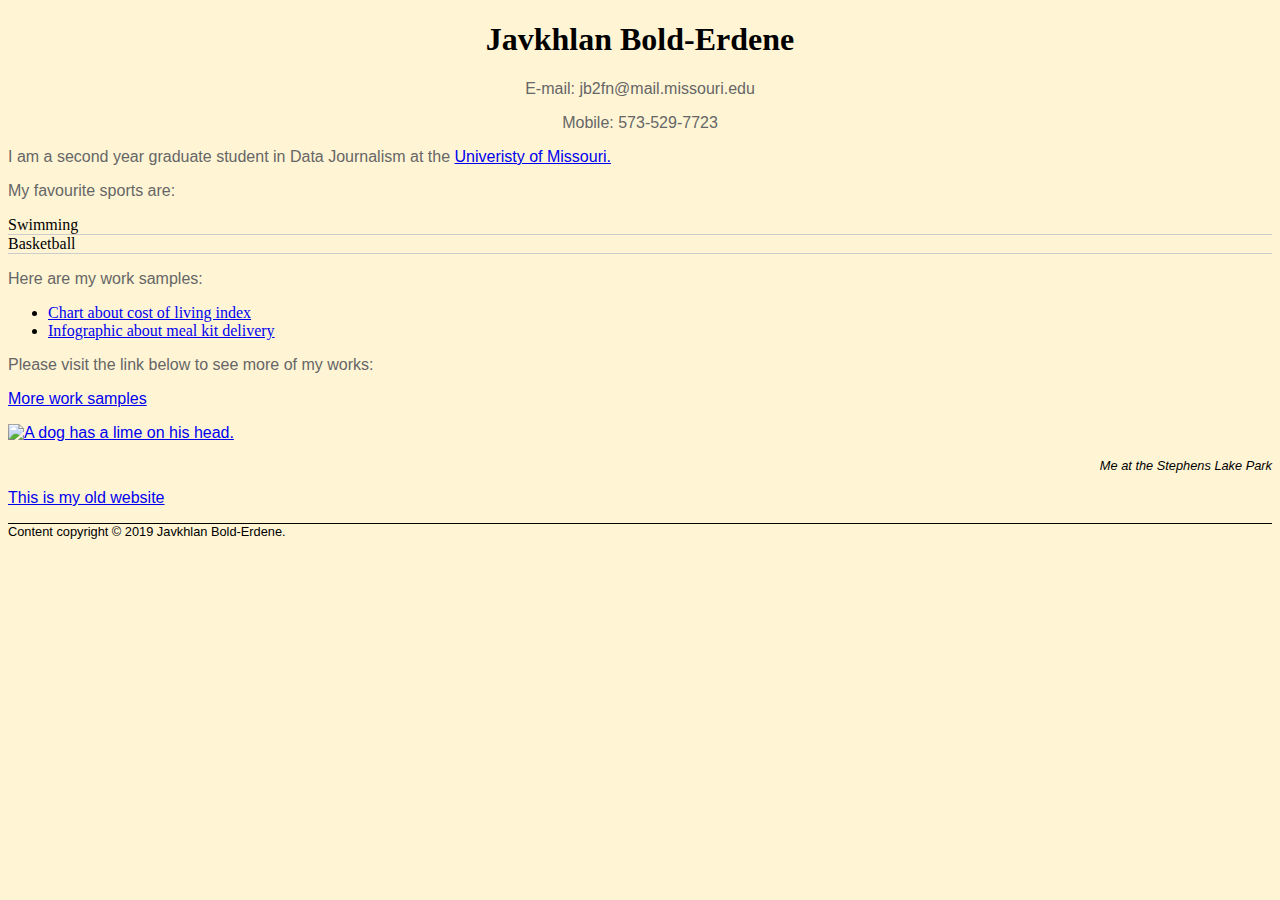
==== index.html @ f5b832ef "html fixed" ====
<!DOCTYPE html PUBLIC "-//W3C//DTD XHTML 1.0 Transitional//EN"
   "http://www.w3.org/TR/xhtml1/DTD/xhtml1-transitional.dtd">

   <html xmlns="http://www.w3.org/1999/xhtml">

<head>
<title>Javkhlan's website</title>
<meta http-equiv="content-type" content="text/html;charset=utf-8" />
<meta name="viewport" content="width=device-width, initial-scale=1"/>
<link rel="stylesheet" type="text/css" href="style.css"/>

  <meta http-equiv="content-type" content="text/html;charset=utf-8" />
</head>

  <body>
      <h1>Javkhlan Bold-Erdene</h1>
      <p style="text-align: center;">E-mail: jb2fn@mail.missouri.edu</p>
      <p style="text-align: center;">Mobile: 573-529-7723</p>
      <p> I am a second year graduate student in Data Journalism at the <a href="https://missouri.edu/" target="_blank">Univeristy of Missouri.</a></p>
      <p>My favourite sports are:</p>
      <div id="container">
          <ul id="nav">
              <li>Swimming</li>
              <li>Basketball</li>
          </ul>
        </div>

      <p>Here are my work samples: </p>
      <div id="header">
          <ul class="nav">
              <li><a href="http://www.missouribusinessalert.com/wp-content/uploads/2019/07/graphic-cost-of-living-by-state.png" target="_blank">Chart about cost of living index</a></li>
              <li><a href="https://www.columbiamissourian.com/visuals/graphics/hungry-at-home-meal-kit-delivery-brings-nom-noms-to/pdf_3a2be656-362d-11e9-9f72-33cf1cd42a8c.html" target="_blank">Infographic about meal kit delivery</a></li>
          </ul>
        </div>
      <p>Please visit the link below to see more of my works:</p><p><a href="secondpage.html" target="_blank">More work samples</a></p>
      <p><a href ="mailto:jb2fn@mail.missouri.edu"><img src="images/photo.jpg" alt="A dog has a lime on his head." width="300px"/></a></p>
        <p class="caption">Me at the Stephens Lake Park</p>
      <p><a href="oldindex.html" target="_blank">This is my old website</a></p>
      <p id="footer">Content copyright &copy; 2019 Javkhlan Bold-Erdene.</p>
    </body>
</html>
---- style.css ----
/*styles go here*/

/* p {
  color: red;
} */

p {
  color: #666666;
  font-family: Helvetica, Arial, sans-serif;
}

h1 {
  font-family: Georgia, "Times New Roman", serif;
  text-align: center;
}

h2 {
  font-family: Georgia, "Times New Roman", serif;
  text-align: center
}

body {
  background-color: #FFF5D5;
}

#nav {
  padding: 0;
  list-style-type: none;
}

#nav li {
  border-bottom: 1px solid #ccc;
}

#nav a:link, #nav a:visited {
  display: block;
  color: #fff;
  background-color: #98bf21;
  font-weight: bold;
  text-align: center;
  text-decoration: none;
  font-family: Helvetica, Arial, sans-serif;
  padding: 4px;
}

#nav a:hover, #nav a:visited {
  background-color: #7a911a;
}

.caption {
  font-family: Helvetica, "Times New Roman", serif;
  color: black;
  font-style: italic;
  text-align: right;
  font-size: 0.8em;
  margin-top: 0;
}

#footer {
  color: black;
  font-family: Helvetica, "Times New Roman", serif;
  font-size: 0.8em;
  border-top: 1px solid black;
}

img {
  border: none;
}
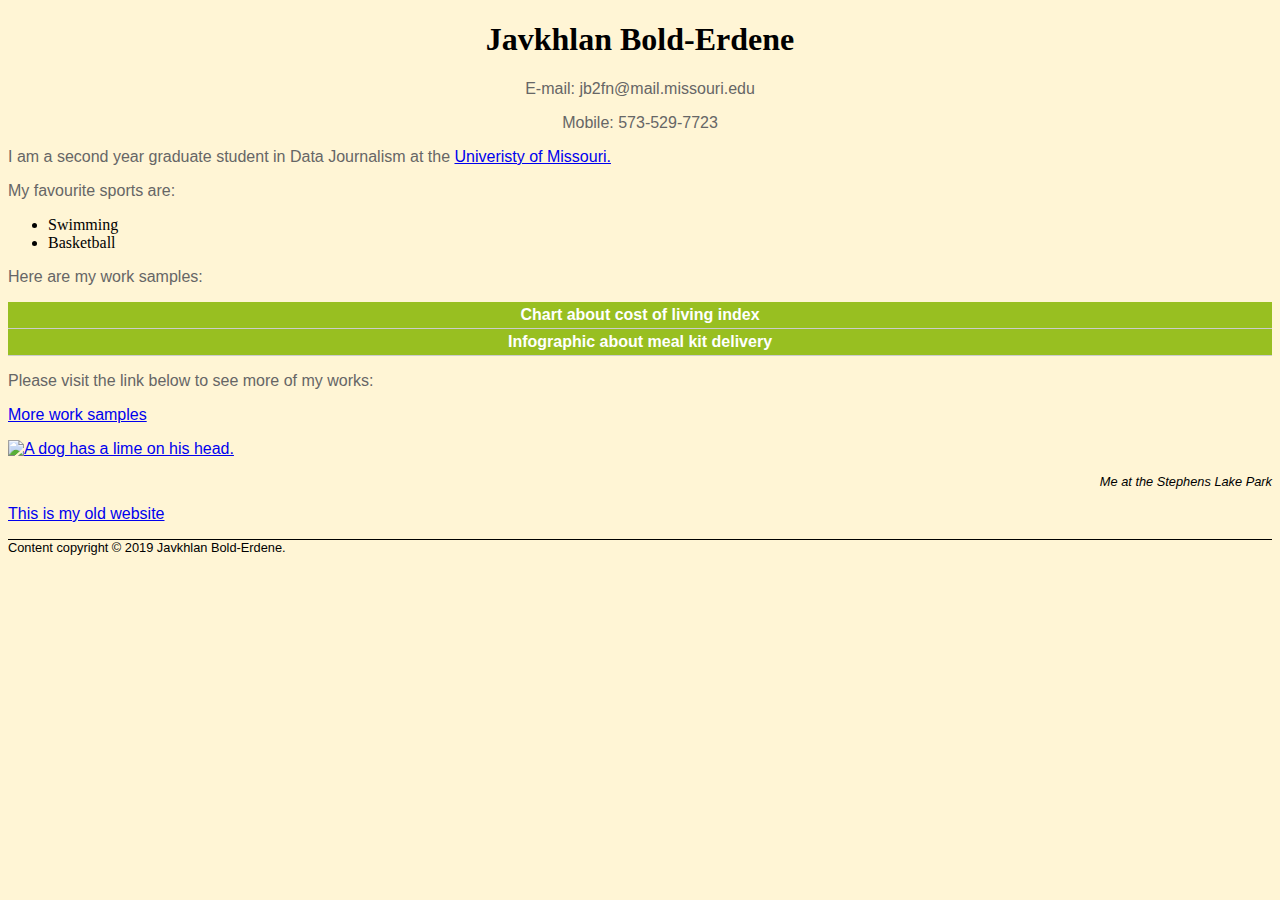
==== commit 245a52ff: "update index" ====
--- a/index.html
+++ b/index.html
@@ -19,19 +19,17 @@
       <p> I am a second year graduate student in Data Journalism at the <a href="https://missouri.edu/" target="_blank">Univeristy of Missouri.</a></p>
       <p>My favourite sports are:</p>
       <div id="container">
-          <ul id="nav">
+          <ul>
               <li>Swimming</li>
               <li>Basketball</li>
           </ul>
         </div>
 
       <p>Here are my work samples: </p>
-      <div id="header">
-          <ul class="nav">
+          <ul id="nav">
               <li><a href="http://www.missouribusinessalert.com/wp-content/uploads/2019/07/graphic-cost-of-living-by-state.png" target="_blank">Chart about cost of living index</a></li>
               <li><a href="https://www.columbiamissourian.com/visuals/graphics/hungry-at-home-meal-kit-delivery-brings-nom-noms-to/pdf_3a2be656-362d-11e9-9f72-33cf1cd42a8c.html" target="_blank">Infographic about meal kit delivery</a></li>
           </ul>
-        </div>
       <p>Please visit the link below to see more of my works:</p><p><a href="secondpage.html" target="_blank">More work samples</a></p>
       <p><a href ="mailto:jb2fn@mail.missouri.edu"><img src="images/photo.jpg" alt="A dog has a lime on his head." width="300px"/></a></p>
         <p class="caption">Me at the Stephens Lake Park</p>
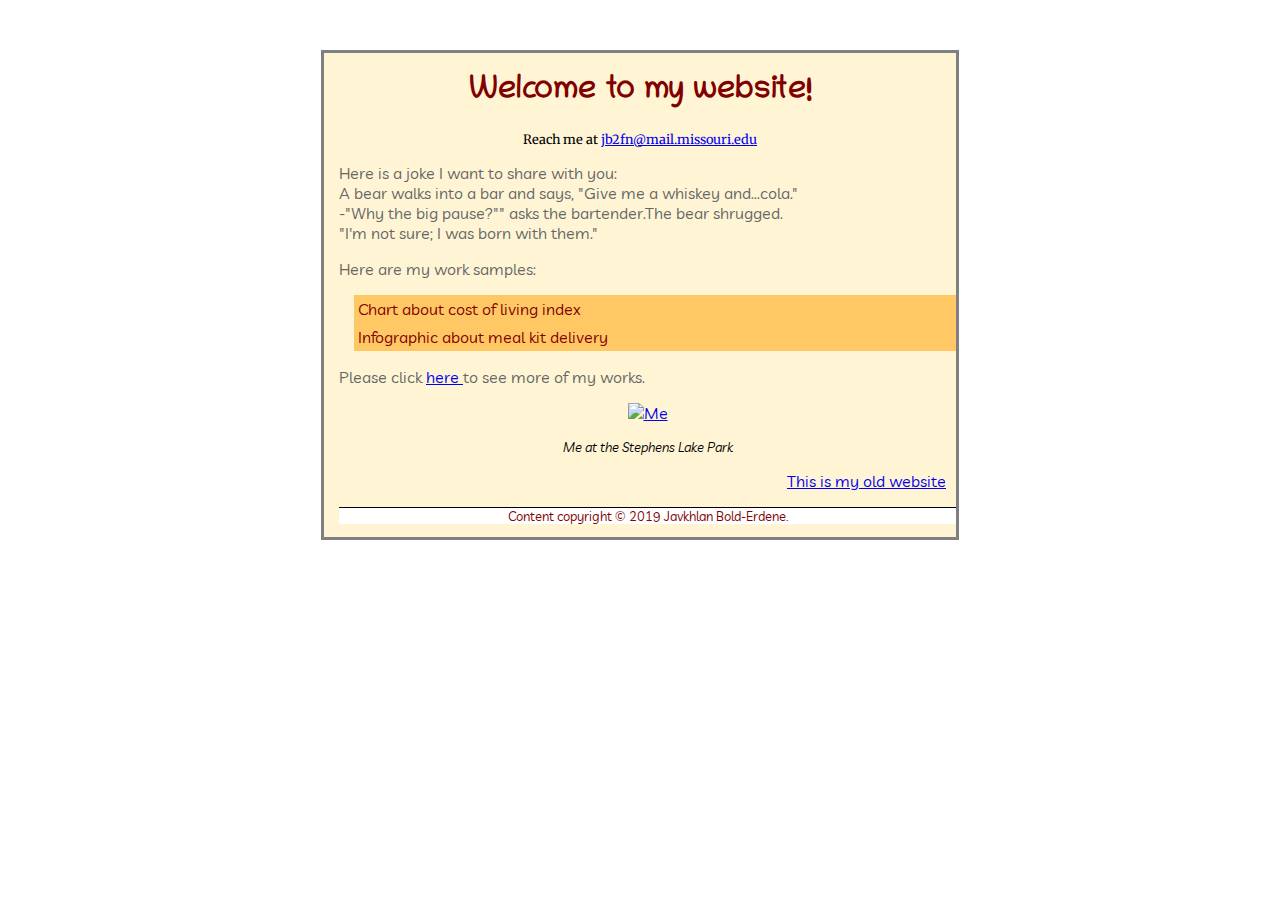
==== commit 1a6872bd: "Added fonts" ====
--- a/index.html
+++ b/index.html
@@ -4,36 +4,31 @@
    <html xmlns="http://www.w3.org/1999/xhtml">
 
 <head>
-<title>Javkhlan's website</title>
-<meta http-equiv="content-type" content="text/html;charset=utf-8" />
-<meta name="viewport" content="width=device-width, initial-scale=1"/>
-<link rel="stylesheet" type="text/css" href="style.css"/>
-
+  <title>Javkhlan's website</title>
   <meta http-equiv="content-type" content="text/html;charset=utf-8" />
+  <meta name="viewport" content="width=device-width, initial-scale=1"/>
+  <link href="https://fonts.googleapis.com/css?family=Arimo:400,700&display=swap" rel="stylesheet"/>
+  <link href="https://fonts.googleapis.com/css?family=Titillium+Web:400,700&display=swap" rel="stylesheet"/>
+  <link href="https://fonts.googleapis.com/css?family=Livvic:400,700&display;swap" rel="stylesheet"/>
+  <link href="https://fonts.googleapis.com/css?family=Chilanka|Merriweather&display=swap" rel="stylesheet">
+  <link rel="stylesheet" type="text/css" href="style.css"/>
 </head>
 
   <body>
-      <h1>Javkhlan Bold-Erdene</h1>
-      <p style="text-align: center;">E-mail: jb2fn@mail.missouri.edu</p>
-      <p style="text-align: center;">Mobile: 573-529-7723</p>
-      <p> I am a second year graduate student in Data Journalism at the <a href="https://missouri.edu/" target="_blank">Univeristy of Missouri.</a></p>
-      <p>My favourite sports are:</p>
-      <div id="container">
-          <ul>
-              <li>Swimming</li>
-              <li>Basketball</li>
-          </ul>
-        </div>
-
+    <div id="div">
+      <h1>Welcome to my website!</h1>
+      <h2>Reach me at <a href ="mailto:jb2fn@mail.missouri.edu">jb2fn@mail.missouri.edu</a></h2>
+      <p> Here is a joke I want to share with you: <br/> A bear walks into a bar and says, "Give me a whiskey and...cola." <br/>-"Why the big pause?"" asks the bartender.The bear shrugged. <br/>"I'm not sure; I was born with them."</p>
       <p>Here are my work samples: </p>
           <ul id="nav">
               <li><a href="http://www.missouribusinessalert.com/wp-content/uploads/2019/07/graphic-cost-of-living-by-state.png" target="_blank">Chart about cost of living index</a></li>
               <li><a href="https://www.columbiamissourian.com/visuals/graphics/hungry-at-home-meal-kit-delivery-brings-nom-noms-to/pdf_3a2be656-362d-11e9-9f72-33cf1cd42a8c.html" target="_blank">Infographic about meal kit delivery</a></li>
           </ul>
-      <p>Please visit the link below to see more of my works:</p><p><a href="secondpage.html" target="_blank">More work samples</a></p>
-      <p><a href ="mailto:jb2fn@mail.missouri.edu"><img src="images/photo.jpg" alt="A dog has a lime on his head." width="300px"/></a></p>
-        <p class="caption">Me at the Stephens Lake Park</p>
-      <p><a href="oldindex.html" target="_blank">This is my old website</a></p>
+      <p>Please click <a href="secondpage.html"> here </a>to see more of my works.</p>
+      <p id="img"><a href ="mailto:jb2fn@mail.missouri.edu"><img src="images/photo.JPG" alt="Me" width="200px"/></a></p>
+      <p class="caption">Me at the Stephens Lake Park</p>
+      <p id="old"><a href="oldindex.html" target="_blank">This is my old website</a></p>
       <p id="footer">Content copyright &copy; 2019 Javkhlan Bold-Erdene.</p>
+</div>
     </body>
 </html>
--- a/style.css
+++ b/style.css
@@ -6,63 +6,96 @@
 
 p {
   color: #666666;
-  font-family: Helvetica, Arial, sans-serif;
+  font-family:'Livvic', Helvetica, serif;
+  font-weight: 400;
+  text-align: left;
+  margin-left: 15px;
 }
 
 h1 {
-  font-family: Georgia, "Times New Roman", serif;
+  font-family: 'Chilanka', Helvetica, sans-serif;
+  text-align: center;
+  font-weight: 700;
+  top: auto;
+  color: maroon;
+}
+
+h2 {
+  font-family: 'Merriweather', Helvetica, sans-serif;
+  font-weight: 400;
+  text-align: center;
+  font-size: 0.8em;
+}
+
+body {
+  background-color: white;
+}
+
+#nav {
+  padding-left: 30px;
+  font-family: 'Livvic', Helvetica, sans-serif;
+  color: #666666;
+  list-style-type: none;
+}
+
+#nav_li {
+  color: #666666;
+  font-family: 'Livvic', Helvetica, sans-serif;
+  border-bottom: none;
+  text-align: left;
+  margin: auto;
+}
+
+#nav a:link, #nav a:visited {
+	  display:block;
+    color: maroon;
+    background-color: #FFC865;
+    font-weight: 400;
+    text-align:left;
+    text-decoration: none;
+    padding: 4px;
+    font-family: "Livvic", Arial, sans-serif;
+}
+
+#nav a:hover, #nav a:active {
+  background-color: lightgrey;
+}
+
+.caption {
+  font-family: 'Livvic', Helvetica, sans-serif;
+  color: black;
+  font-style: italic;
+  font-size: 0.8em;
   text-align: center;
 }
 
-h2 {
-  font-family: Georgia, "Times New Roman", serif;
-  text-align: center
+#footer {
+  color: maroon;
+  font-family: 'Livvic', Helvetica, sans-serif;
+  text-align: center;
+  font-size: 0.8em;
+  border-top: 1px solid black;
+  margin-top: 5px;
+  background-color: white;
 }
 
-body {
-  background-color: #FFF5D5;
+#img {
+  border: none;
+  text-align: center;
 }
 
-#nav {
-  padding: 0;
-  list-style-type: none;
+div {
+  background-color: #FFF5D5;
+  width: 50%;
+  height: 50%;
+  padding: inherit;
+  border: 3px solid gray;
+  margin: auto;
+  margin-top: 50px;
+  display: block;
 }
 
-#nav li {
-  border-bottom: 1px solid #ccc;
+#old {
+  text-align: right;
+  padding-right: 10px;
 }
-
-#nav a:link, #nav a:visited {
-  display: block;
-  color: #fff;
-  background-color: #98bf21;
-  font-weight: bold;
-  text-align: center;
-  text-decoration: none;
-  font-family: Helvetica, Arial, sans-serif;
-  padding: 4px;
-}
-
-#nav a:hover, #nav a:visited {
-  background-color: #7a911a;
-}
-
-.caption {
-  font-family: Helvetica, "Times New Roman", serif;
-  color: black;
-  font-style: italic;
-  text-align: right;
-  font-size: 0.8em;
-  margin-top: 0;
-}
-
-#footer {
-  color: black;
-  font-family: Helvetica, "Times New Roman", serif;
-  font-size: 0.8em;
-  border-top: 1px solid black;
-}
-
-img {
-  border: none;
-}
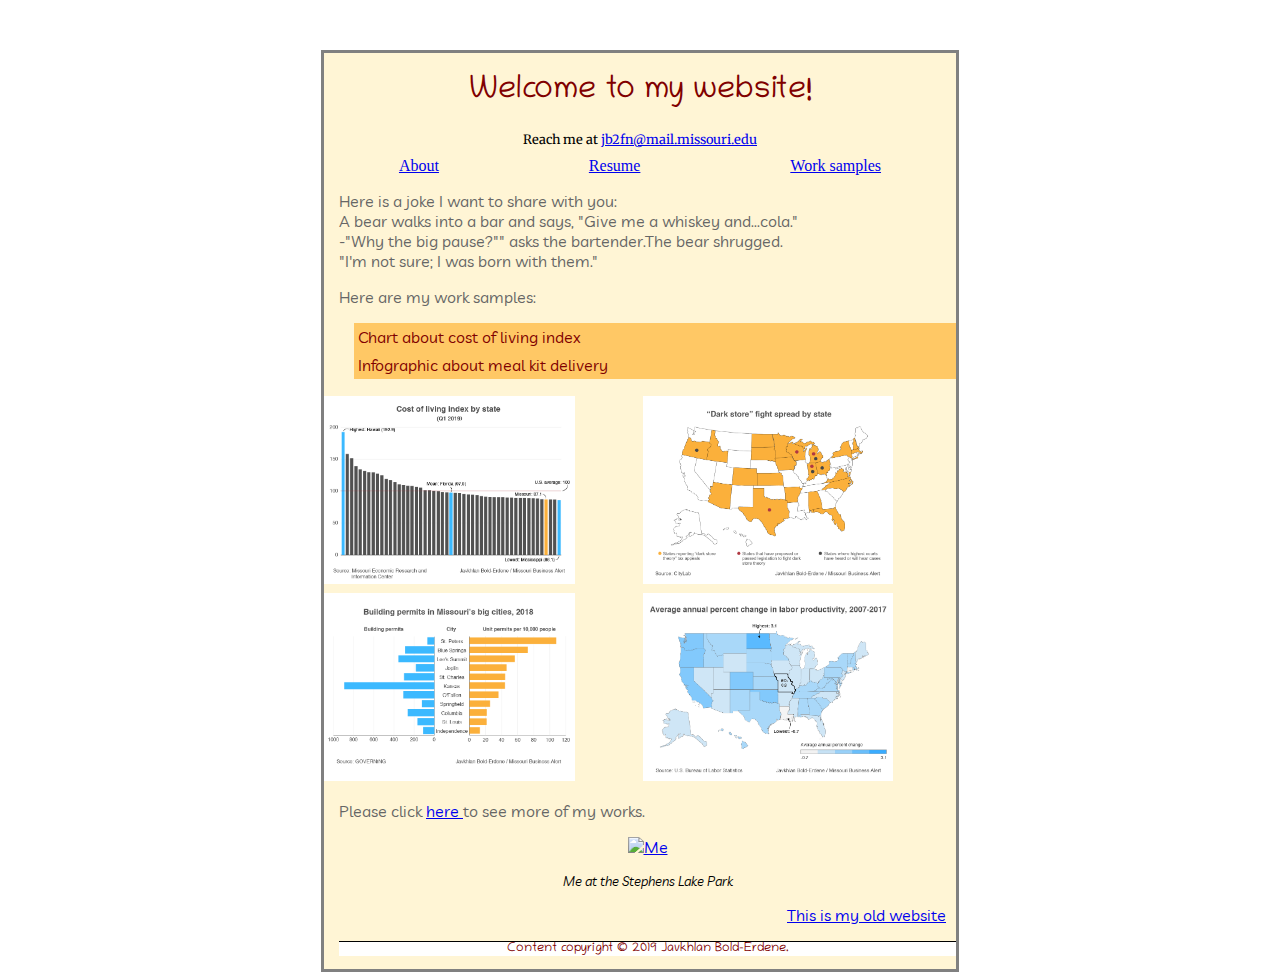
==== commit 4fbf2b42: "Grid" ====
--- a/index.html
+++ b/index.html
@@ -18,12 +18,24 @@
     <div id="div">
       <h1>Welcome to my website!</h1>
       <h2>Reach me at <a href ="mailto:jb2fn@mail.missouri.edu">jb2fn@mail.missouri.edu</a></h2>
+      <div class="container">
+    		<div class="item-1 item"><a href="secondpage.html">About</a></div>
+    		<div class="item-2 item"><a href="secondpage.html">Resume</a></div>
+    		<div class="item-3 item"><a href="secondpage.html">Work samples</a></div>
+      </div>
       <p> Here is a joke I want to share with you: <br/> A bear walks into a bar and says, "Give me a whiskey and...cola." <br/>-"Why the big pause?"" asks the bartender.The bear shrugged. <br/>"I'm not sure; I was born with them."</p>
       <p>Here are my work samples: </p>
           <ul id="nav">
               <li><a href="http://www.missouribusinessalert.com/wp-content/uploads/2019/07/graphic-cost-of-living-by-state.png" target="_blank">Chart about cost of living index</a></li>
               <li><a href="https://www.columbiamissourian.com/visuals/graphics/hungry-at-home-meal-kit-delivery-brings-nom-noms-to/pdf_3a2be656-362d-11e9-9f72-33cf1cd42a8c.html" target="_blank">Infographic about meal kit delivery</a></li>
           </ul>
+      <ul id="graphics">
+      <li id="one"><a><img src="images/costofliving.png" alt="#" width=80%%></a></li>
+      <li id="two"><a><img src="images/darkstore.png" alt="#" width=80%></a></li>
+      <li id="three"><a><img src="images/permits.png" alt="#" width=80%></a></li>
+      <li id="four"><a><img src="images/labor.png" alt="#" width=80%></a></li>
+      </ul>
+
       <p>Please click <a href="secondpage.html"> here </a>to see more of my works.</p>
       <p id="img"><a href ="mailto:jb2fn@mail.missouri.edu"><img src="images/photo.JPG" alt="Me" width="200px"/></a></p>
       <p class="caption">Me at the Stephens Lake Park</p>
--- a/style.css
+++ b/style.css
@@ -1,9 +1,3 @@
-/*styles go here*/
-
-/* p {
-  color: red;
-} */
-
 p {
   color: #666666;
   font-family:'Livvic', Helvetica, serif;
@@ -15,7 +9,7 @@
 h1 {
   font-family: 'Chilanka', Helvetica, sans-serif;
   text-align: center;
-  font-weight: 700;
+  font-weight: 400;
   top: auto;
   color: maroon;
 }
@@ -71,7 +65,8 @@
 
 #footer {
   color: maroon;
-  font-family: 'Livvic', Helvetica, sans-serif;
+  font-family: 'Chilanka', Helvetica, sans-serif;
+  font-weight: 400;
   text-align: center;
   font-size: 0.8em;
   border-top: 1px solid black;
@@ -84,7 +79,7 @@
   text-align: center;
 }
 
-div {
+#div {
   background-color: #FFF5D5;
   width: 50%;
   height: 50%;
@@ -99,3 +94,57 @@
   text-align: right;
   padding-right: 10px;
 }
+
+.container {
+	display: flex;
+	flex-direction: column;
+  justify-content: center;
+}
+
+@media (min-width: 600px) {
+	.container {
+		flex-direction: row;
+		justify-content: center;
+	}
+
+  #graphics {
+    flex-direction: row;
+    justify-content: space-between;
+    align-items: center;
+  }
+}
+
+@media (min-width: 800px) {
+
+	.item {
+		margin: auto;
+	}
+
+#graphics {
+  padding: 0px;
+  margin: 0px;
+  list-style-type: none;
+  display: grid;
+  grid-template-columns: 1fr 1fr ;
+  grid-template-rows: 1fr 1fr;
+  grid-gap: 5px;
+  grid-template-areas:
+  "a b"
+  "c d";
+}
+
+#one {
+  grid-area: a;
+}
+
+#two {
+  grid-area: b;
+}
+
+#three {
+  grid-area: c;
+}
+
+#four {
+grid-area: d;
+}
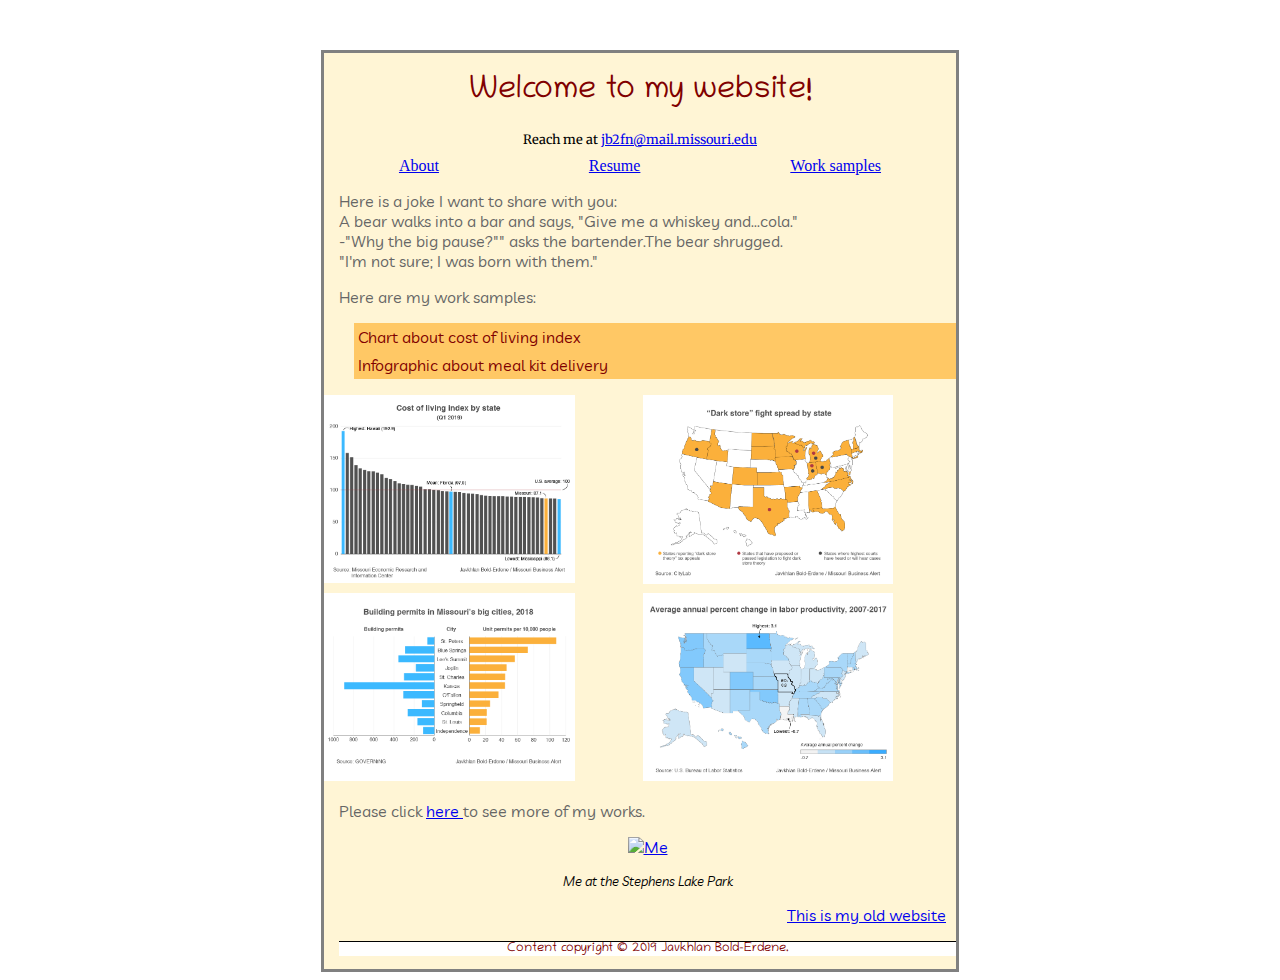
==== commit cfc3252e: "Grid" ====
--- a/index.html
+++ b/index.html
@@ -29,7 +29,7 @@
               <li><a href="http://www.missouribusinessalert.com/wp-content/uploads/2019/07/graphic-cost-of-living-by-state.png" target="_blank">Chart about cost of living index</a></li>
               <li><a href="https://www.columbiamissourian.com/visuals/graphics/hungry-at-home-meal-kit-delivery-brings-nom-noms-to/pdf_3a2be656-362d-11e9-9f72-33cf1cd42a8c.html" target="_blank">Infographic about meal kit delivery</a></li>
           </ul>
-      <ul id="graphics">
+      <ul class="graphics">
       <li id="one"><a><img src="images/costofliving.png" alt="#" width=80%%></a></li>
       <li id="two"><a><img src="images/darkstore.png" alt="#" width=80%></a></li>
       <li id="three"><a><img src="images/permits.png" alt="#" width=80%></a></li>
--- a/style.css
+++ b/style.css
@@ -105,12 +105,10 @@
 	.container {
 		flex-direction: row;
 		justify-content: center;
-	}
+  }
 
-  #graphics {
-    flex-direction: row;
-    justify-content: space-between;
-    align-items: center;
+  .graphics {
+    grid-template-columns: auto;
   }
 }
 
@@ -119,8 +117,12 @@
 	.item {
 		margin: auto;
 	}
+  .graphics {
+    grid-template-columns: auto;
+}
+}
 
-#graphics {
+.graphics {
   padding: 0px;
   margin: 0px;
   list-style-type: none;
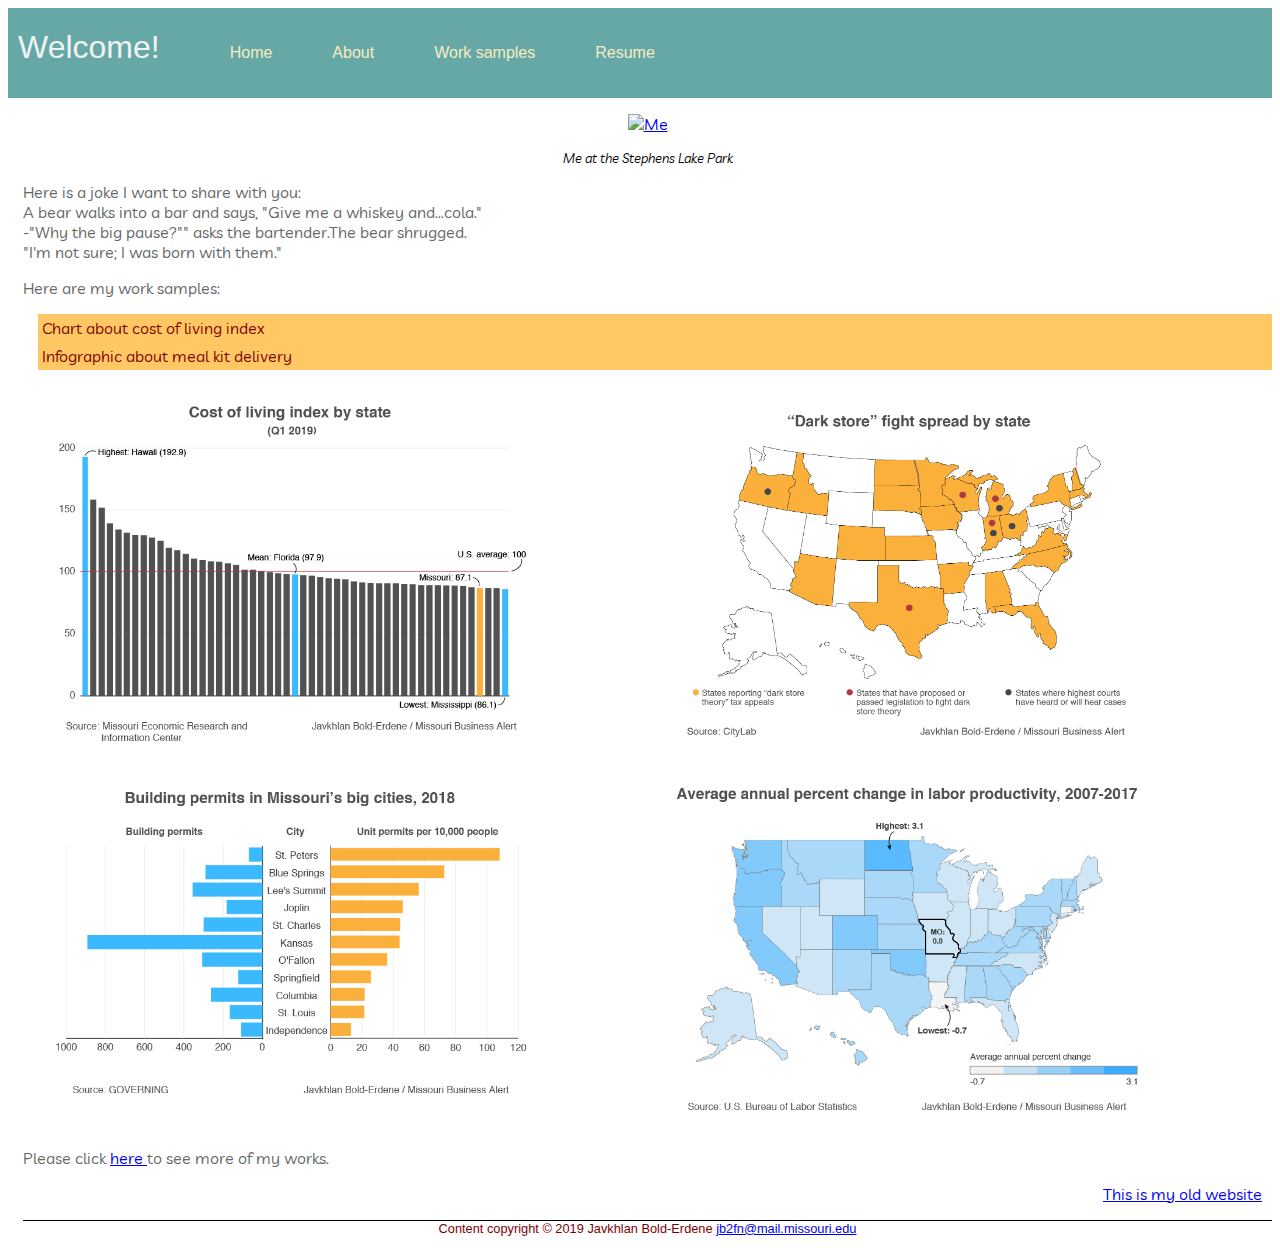
==== commit 870065b0: "sandwich menu" ====
--- a/index.html
+++ b/index.html
@@ -10,19 +10,29 @@
   <link href="https://fonts.googleapis.com/css?family=Arimo:400,700&display=swap" rel="stylesheet"/>
   <link href="https://fonts.googleapis.com/css?family=Titillium+Web:400,700&display=swap" rel="stylesheet"/>
   <link href="https://fonts.googleapis.com/css?family=Livvic:400,700&display;swap" rel="stylesheet"/>
-  <link href="https://fonts.googleapis.com/css?family=Chilanka|Merriweather&display=swap" rel="stylesheet">
+  <link href="https://fonts.googleapis.com/css?family=Chilanka|Merriweather&display=swap" rel="stylesheet"/>
   <link rel="stylesheet" type="text/css" href="style.css"/>
+  <script src="https://code.jquery.com/jquery-1.12.0.min.js"></script>
+  <script src="index.js" type="text/javascript"></script>
+  <script src="js/jquery.flexslider-min.js"></script>
 </head>
 
   <body>
-    <div id="div">
-      <h1>Welcome to my website!</h1>
-      <h2>Reach me at <a href ="mailto:jb2fn@mail.missouri.edu">jb2fn@mail.missouri.edu</a></h2>
-      <div class="container">
-    		<div class="item-1 item"><a href="secondpage.html">About</a></div>
-    		<div class="item-2 item"><a href="secondpage.html">Resume</a></div>
-    		<div class="item-3 item"><a href="secondpage.html">Work samples</a></div>
-      </div>
+      <header>
+    <h1>Welcome!</h1>
+<nav>
+    <a class="menu-trigger" href="#">&#9776;</a>
+  <ul>
+    <li><a href="#">Home</a></li>
+    <li><a href="#">About</a></li>
+    <li><a href="#">Work samples</a></li>
+    <li><a href="#">Resume</a></li>
+  </ul>
+</nav>
+</header>
+
+<p id="img"><a href ="mailto:jb2fn@mail.missouri.edu"><img src="images/photo.JPG" alt="Me" width="200px"/></a></p>
+<p class="caption">Me at the Stephens Lake Park</p>
       <p> Here is a joke I want to share with you: <br/> A bear walks into a bar and says, "Give me a whiskey and...cola." <br/>-"Why the big pause?"" asks the bartender.The bear shrugged. <br/>"I'm not sure; I was born with them."</p>
       <p>Here are my work samples: </p>
           <ul id="nav">
@@ -30,17 +40,22 @@
               <li><a href="https://www.columbiamissourian.com/visuals/graphics/hungry-at-home-meal-kit-delivery-brings-nom-noms-to/pdf_3a2be656-362d-11e9-9f72-33cf1cd42a8c.html" target="_blank">Infographic about meal kit delivery</a></li>
           </ul>
       <ul class="graphics">
-      <li id="one"><a><img src="images/costofliving.png" alt="#" width=80%%></a></li>
-      <li id="two"><a><img src="images/darkstore.png" alt="#" width=80%></a></li>
-      <li id="three"><a><img src="images/permits.png" alt="#" width=80%></a></li>
-      <li id="four"><a><img src="images/labor.png" alt="#" width=80%></a></li>
+      <li id="one"><a><img src="images/costofliving.png" alt="Cost of living" width="80%"></a></li>
+      <li id="two"><a><img src="images/darkstore.png" alt="Dark store" width="80%"></a></li>
+      <li id="three"><a><img src="images/permits.png" alt="Permits" width="80%"></a></li>
+      <li id="four"><a><img src="images/labor.png" alt="Labor" width="80%"></a></li>
       </ul>
 
       <p>Please click <a href="secondpage.html"> here </a>to see more of my works.</p>
-      <p id="img"><a href ="mailto:jb2fn@mail.missouri.edu"><img src="images/photo.JPG" alt="Me" width="200px"/></a></p>
-      <p class="caption">Me at the Stephens Lake Park</p>
       <p id="old"><a href="oldindex.html" target="_blank">This is my old website</a></p>
-      <p id="footer">Content copyright &copy; 2019 Javkhlan Bold-Erdene.</p>
-</div>
+      <p id="footer">Content copyright &copy; 2019 Javkhlan Bold-Erdene <a href ="mailto:jb2fn@mail.missouri.edu">jb2fn@mail.missouri.edu</a></p>
+      <script>
+      $(document).ready(function () {
+      	$('.flexslider').flexslider({
+      		animation: 'fade',
+      		controlsContainer: '.flexslider'
+      	});
+      });
+      </script>
     </body>
 </html>
--- a/style.css
+++ b/style.css
@@ -6,12 +6,47 @@
   margin-left: 15px;
 }
 
+nav ul li {
+    display: block;
+    border-top: 1px #79896d solid;
+}
+
+nav a {
+    color: #f8ecc2;
+    display: block;
+    text-decoration: none;
+    padding: 20px 30px;
+}
+
+header {
+    display: flex;
+    flex-flow: row;
+    background-color: #65a8a6;
+    margin: 0;
+    padding: 0 10px;
+}
+
+.menu-trigger {
+    order: 1;
+    font-size: 1.75em;
+    width: 2em;
+}
+
+header h1 {
+    order: 2;
+    font-size: 2em;
+}
+
+nav ul {
+    display: none;
+  }
+
 h1 {
-  font-family: 'Chilanka', Helvetica, sans-serif;
+  font-family: Helvetica, 'Merriweather' sans-serif;
   text-align: center;
   font-weight: 400;
   top: auto;
-  color: maroon;
+  color: #f1f2f2;
 }
 
 h2 {
@@ -23,6 +58,7 @@
 
 body {
   background-color: white;
+  font-family: Helvetica, Arial, sans-serif;
 }
 
 #nav {
@@ -65,7 +101,7 @@
 
 #footer {
   color: maroon;
-  font-family: 'Chilanka', Helvetica, sans-serif;
+  font-family: 'Helvetica', 'Merriweather', sans-serif;
   font-weight: 400;
   text-align: center;
   font-size: 0.8em;
@@ -101,6 +137,12 @@
   justify-content: center;
 }
 
+.graphics {
+  list-style-type: none;
+}
+
+
+
 @media (min-width: 600px) {
 	.container {
 		flex-direction: row;
@@ -110,22 +152,36 @@
   .graphics {
     grid-template-columns: auto;
   }
-}
+
+  .menu-trigger {
+    display: none;
+}
+
+nav ul {
+        display: flex;
+    }
+
+    nav ul li {
+        border-top: none;
+    }
+
+    header h1 {
+        order: 1;
+    }
+
+    nav {
+        order: 2;
+    }
 
 @media (min-width: 800px) {
 
 	.item {
 		margin: auto;
 	}
-  .graphics {
-    grid-template-columns: auto;
-}
-}
 
 .graphics {
-  padding: 0px;
+  align-items: center;
   margin: 0px;
-  list-style-type: none;
   display: grid;
   grid-template-columns: 1fr 1fr ;
   grid-template-rows: 1fr 1fr;
@@ -150,3 +206,24 @@
 #four {
 grid-area: d;
 }
+
+nav ul {
+        display: flex;
+    }
+
+    nav ul li {
+        border-top: none;
+    }
+
+    .menu-trigger {
+        display: none;
+    }
+
+    header h1 {
+        order: 1;
+    }
+
+    nav {
+        order: 2;
+    }
+}
